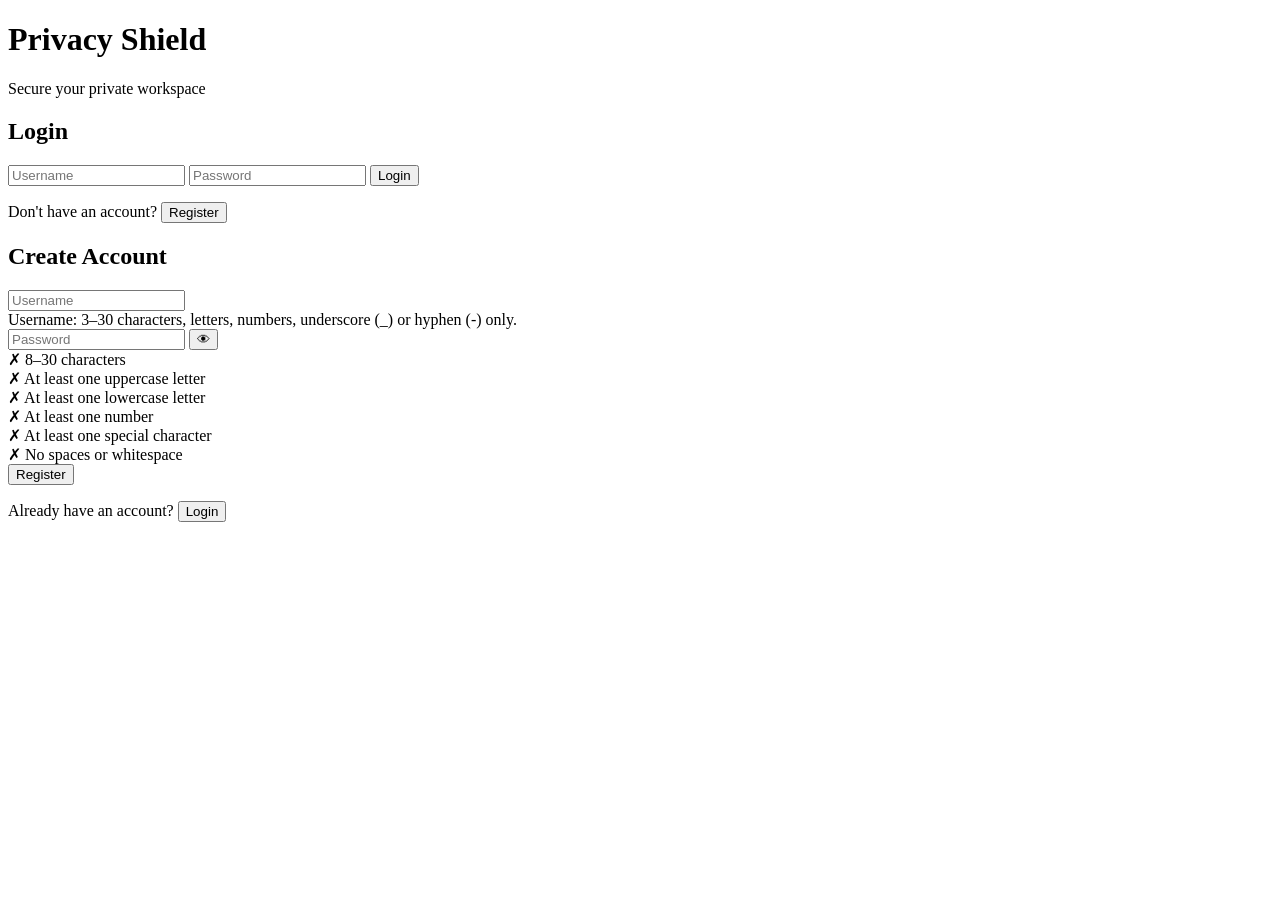
==== src/main/resources/static/index.html @ ab10bdd0 "first commit" ====
<!DOCTYPE html>
<html lang="en">

<head>

    <meta charset="UTF-8">

    <meta name="viewport"
          content="width=device-width, initial-scale=1.0">

    <title>Privacy Shield</title>

    <link rel="stylesheet"
          href="/css/style.css">

</head>

<body>

<div class="container">

    <div class="card">

        <h1>Privacy Shield</h1>

        <p class="subtitle">
            Secure your private workspace
        </p>


        <!-- ================= LOGIN ================= -->

        <div id="loginSection">

            <h2>Login</h2>

            <input
                    type="text"
                    id="loginUsername"
                    placeholder="Username"
                    autocomplete="username"
            >

            <input
                    type="password"
                    id="loginPassword"
                    placeholder="Password"
                    autocomplete="current-password"
            >

            <button
                    type="button"
                    onclick="loginUser()">

                Login

            </button>

            <p id="loginMessage"
               class="message"></p>


            <p class="switch-text">

                Don't have an account?

                <button
                        type="button"
                        class="link-button"
                        onclick="showRegister()">

                    Register

                </button>

            </p>

        </div>


        <!-- ================= REGISTER ================= -->

        <div id="registerSection"
             class="hidden">

            <h2>Create Account</h2>


            <!-- USERNAME -->

            <input
                    type="text"
                    id="registerUsername"
                    placeholder="Username"
                    autocomplete="username"
                    maxlength="30"
            >

            <div class="input-hint">
                Username: 3–30 characters, letters, numbers,
                underscore (_) or hyphen (-) only.
            </div>


            <!-- PASSWORD -->

            <div class="password-wrapper">

                <input
                        type="password"
                        id="registerPassword"
                        placeholder="Password"
                        autocomplete="new-password"
                        maxlength="30"
                        oninput="checkPasswordStrength()"
                >

                <button
                        type="button"
                        class="password-toggle"
                        onclick="toggleRegisterPassword()"
                        aria-label="Show password"
                >
                    👁
                </button>

            </div>


            <!-- PASSWORD REQUIREMENTS -->

            <div id="passwordRequirements"
                 class="password-requirements">

                <div id="passwordLength">
                    ✗ 8–30 characters
                </div>

                <div id="passwordUpper">
                    ✗ At least one uppercase letter
                </div>

                <div id="passwordLower">
                    ✗ At least one lowercase letter
                </div>

                <div id="passwordNumber">
                    ✗ At least one number
                </div>

                <div id="passwordSpecial">
                    ✗ At least one special character
                </div>

                <div id="passwordSpace">
                    ✗ No spaces or whitespace
                </div>

            </div>


            <!-- REGISTER BUTTON -->

            <button
                    type="button"
                    onclick="registerUser()">

                Register

            </button>

            <p id="registerMessage"
               class="message"></p>


            <p class="switch-text">

                Already have an account?

                <button
                        type="button"
                        class="link-button"
                        onclick="showLogin()">

                    Login

                </button>

            </p>

        </div>

    </div>

</div>


<script src="/js/app.js"></script>

</body>

</html>
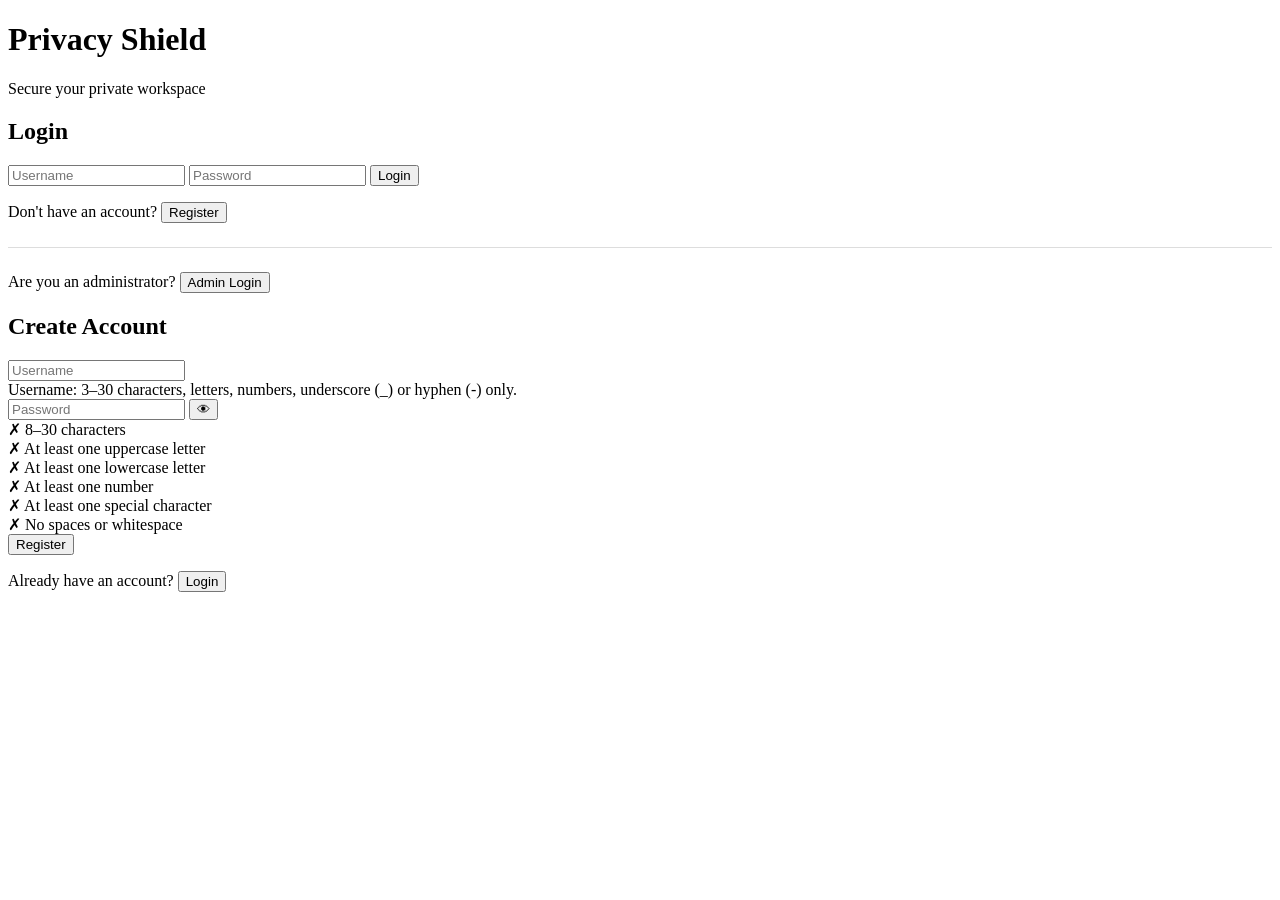
==== commit 76e47a99: "fghj" ====
--- a/src/main/resources/static/index.html
+++ b/src/main/resources/static/index.html
@@ -60,19 +60,26 @@
                class="message"></p>
 
 
+                        <p class="switch-text">
+                Don't have an account?
+                <button
+                    type="button"
+                    class="link-button"
+                    onclick="showRegister()">
+                    Register
+                </button>
+            </p>
+
+            <hr style="margin: 24px 0; border: 0; border-top: 1px solid #ddd;">
+
             <p class="switch-text">
-
-                Don't have an account?
-
-                <button
-                        type="button"
-                        class="link-button"
-                        onclick="showRegister()">
-
-                    Register
-
-                </button>
-
+                Are you an administrator?
+                <button
+                    type="button"
+                    class="link-button"
+                    onclick="window.location.href='/admin.html'">
+                    Admin Login
+                </button>
             </p>
 
         </div>
